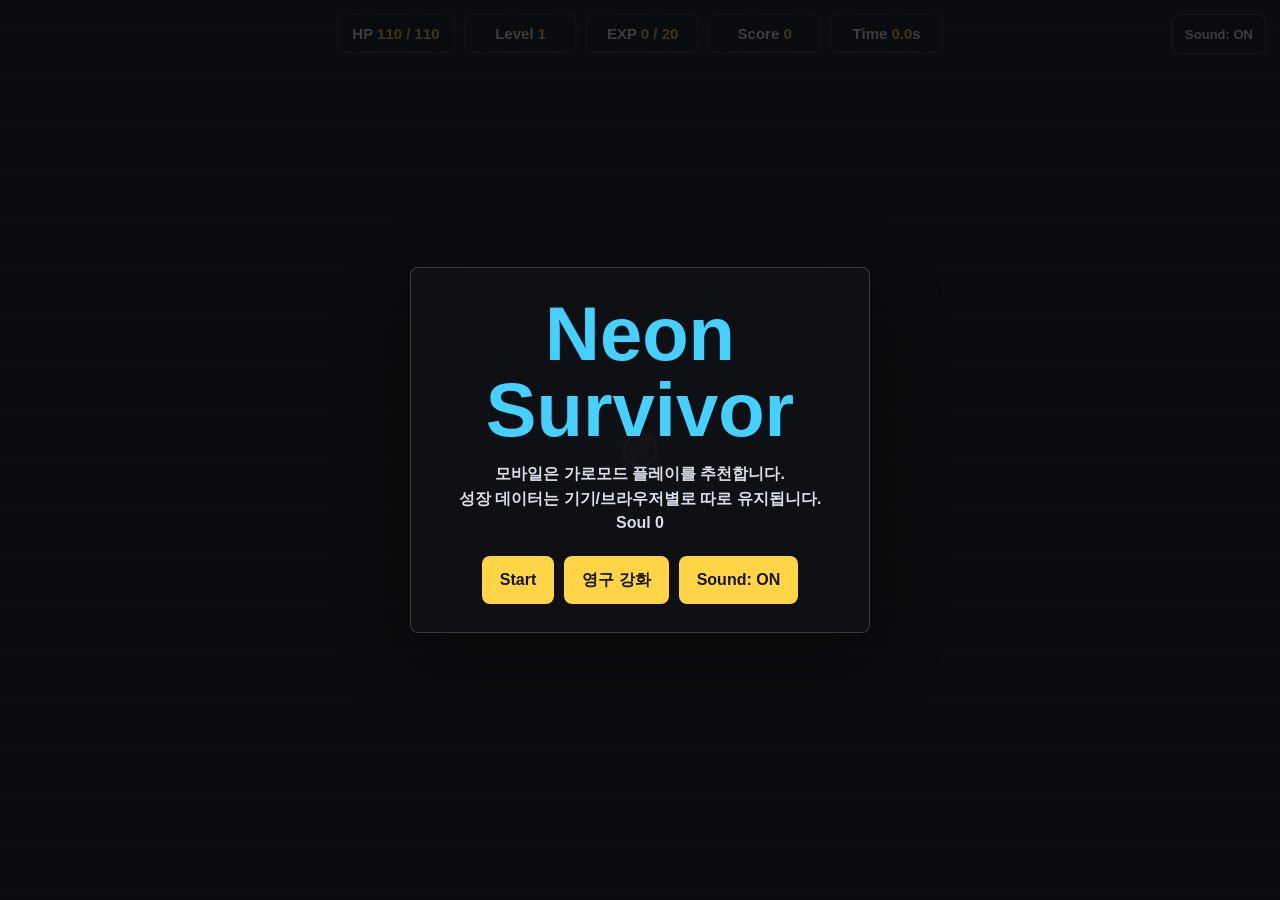
==== index.html @ 4a804ea2 "Initial commit" ====
<!doctype html>
<html lang="ko">
  <head>
    <meta charset="UTF-8" />
    <meta name="viewport" content="width=device-width, initial-scale=1.0" />
    <title>Neon Survivor Prototype</title>
    <link rel="stylesheet" href="style.css" />
  </head>
  <body>
    <main class="game-shell">
      <canvas id="gameCanvas" aria-label="2D survival game screen"></canvas>
      <p class="mobile-orientation-hint">모바일은 가로모드 플레이를 추천합니다.</p>

      <button id="soundHudButton" class="sound-button sound-hud" type="button">Sound: ON</button>

      <section id="startScreen" class="start-screen" aria-live="polite">
        <div class="start-panel">
          <h1>Neon Survivor</h1>
          <p>모바일은 가로모드 플레이를 추천합니다.</p>
          <p class="save-note">성장 데이터는 기기/브라우저별로 따로 유지됩니다.</p>
          <p class="soul-summary">Soul <span id="startSoulValue">0</span></p>
          <div class="start-actions">
            <button id="startButton" type="button">Start</button>
            <button id="openPermanentButton" type="button">영구 강화</button>
            <button id="soundStartButton" class="sound-button" type="button">Sound: ON</button>
          </div>
        </div>
      </section>

      <section class="hud" aria-label="game status">
        <div class="hud-item">HP <span id="hpValue">100</span></div>
        <div class="hud-item">Level <span id="levelValue">1</span></div>
        <div class="hud-item">EXP <span id="expValue">0 / 20</span></div>
        <div class="hud-item">Score <span id="scoreValue">0</span></div>
        <div class="hud-item">Time <span id="timeValue">0.0</span>s</div>
      </section>

      <section id="levelUpScreen" class="upgrade-screen hidden" aria-live="polite">
        <h1>증강 선택!</h1>
        <p>새로운 힘을 고르세요</p>
        <div id="upgradeChoices" class="upgrade-choices"></div>
        <button id="rerollButton" class="reroll-button hidden" type="button">재선택</button>
      </section>

      <section id="gameOverScreen" class="game-over hidden" aria-live="polite">
        <div class="result-panel">
          <h1>생존 결과</h1>
          <div id="resultStats" class="result-stats"></div>
          <div class="result-actions">
            <button id="restartButton" type="button">다시 시작</button>
            <button id="openPermanentGameOverButton" type="button">영구 강화</button>
            <button id="mainMenuButton" type="button">메인 화면</button>
          </div>
        </div>
      </section>

      <section id="permanentUpgradeScreen" class="permanent-screen hidden" aria-live="polite">
        <div class="permanent-panel">
          <div class="permanent-header">
            <div>
              <h1>영구 강화</h1>
              <p>보유 Soul <span id="permanentSoulValue">0</span></p>
              <p class="save-note">저장 데이터는 현재 브라우저에 저장됩니다.</p>
            </div>
            <button id="closePermanentButton" class="plain-button" type="button">닫기</button>
          </div>
          <p id="permanentMessage" class="permanent-message" aria-live="polite"></p>
          <div id="permanentUpgradeList" class="permanent-upgrade-list"></div>
          <div class="permanent-actions">
            <button id="newRunPermanentButton" type="button">새 게임 시작</button>
            <button id="resetSaveButton" class="danger-button" type="button">저장 초기화</button>
          </div>
        </div>
      </section>

      <div id="joystick" class="joystick" aria-label="mobile movement joystick">
        <div id="joystickKnob" class="joystick-knob"></div>
      </div>
    </main>

    <script src="game.js"></script>
  </body>
</html>
---- style.css ----
* {
  box-sizing: border-box;
}

html,
body {
  width: 100%;
  height: 100%;
  overscroll-behavior: none;
  touch-action: none;
}

body {
  margin: 0;
  overflow: hidden;
  background: #111216;
  color: #f6f2e8;
  font-family:
    "Segoe UI",
    Arial,
    sans-serif;
}

.game-shell {
  position: relative;
  width: 100vw;
  height: 100vh;
  background: #18191f;
}

#gameCanvas {
  display: block;
  width: 100%;
  height: 100%;
  background: #17181d;
  touch-action: none;
}

.mobile-orientation-hint {
  position: absolute;
  right: 18px;
  bottom: 18px;
  z-index: 12;
  display: none;
  max-width: min(340px, calc(100vw - 36px));
  margin: 0;
  padding: 9px 12px;
  border: 1px solid rgba(246, 242, 232, 0.18);
  border-radius: 8px;
  background: rgba(17, 18, 22, 0.56);
  color: rgba(246, 242, 232, 0.86);
  font-size: 13px;
  font-weight: 700;
  text-align: center;
  pointer-events: none;
}

.hud {
  position: absolute;
  top: 14px;
  left: 50%;
  z-index: 20;
  display: flex;
  flex-wrap: wrap;
  gap: 10px;
  align-items: center;
  justify-content: center;
  transform: translateX(-50%);
  user-select: none;
}

.hud-item {
  min-width: 112px;
  padding: 10px 14px;
  border: 1px solid rgba(246, 242, 232, 0.18);
  border-radius: 8px;
  background: rgba(17, 18, 22, 0.72);
  box-shadow: 0 8px 24px rgba(0, 0, 0, 0.18);
  color: #f6f2e8;
  font-size: 15px;
  font-weight: 700;
  text-align: center;
}

.hud-item span {
  color: #ffd447;
}

.upgrade-screen,
.start-screen,
.game-over {
  position: absolute;
  inset: 0;
  z-index: 30;
  padding: 24px;
  background: rgba(8, 9, 12, 0.78);
  color: #f6f2e8;
  text-align: center;
}

.start-screen {
  display: grid;
  place-content: center;
  justify-items: center;
}

.upgrade-screen {
  display: flex;
  flex-direction: column;
  align-items: center;
  justify-content: flex-start;
  padding-top: clamp(48px, 9vh, 88px);
  background: rgba(8, 9, 12, 0.66);
}

.upgrade-screen::before {
  content: "";
  position: absolute;
  inset: 0;
  z-index: 0;
  pointer-events: none;
  opacity: 0;
  background: radial-gradient(circle at 50% 28%, rgba(255, 212, 71, 0.22), transparent 48%);
}

.upgrade-screen.has-legendary::before {
  animation: legendaryFlash 320ms ease-out;
}

.upgrade-screen > * {
  position: relative;
  z-index: 1;
}

.game-over {
  display: grid;
  place-content: center;
  justify-items: center;
}

.permanent-screen {
  position: absolute;
  inset: 0;
  z-index: 42;
  display: grid;
  place-content: center;
  padding: 22px;
  background: rgba(8, 9, 12, 0.82);
  color: #f6f2e8;
}

.start-panel {
  width: min(460px, calc(100vw - 32px));
  padding: 28px;
  border: 1px solid rgba(246, 242, 232, 0.18);
  border-radius: 8px;
  background: rgba(17, 18, 22, 0.88);
  box-shadow: 0 24px 70px rgba(0, 0, 0, 0.42);
}

.result-panel {
  width: min(440px, calc(100vw - 32px));
  padding: 28px;
  border: 1px solid rgba(246, 242, 232, 0.18);
  border-radius: 8px;
  background: rgba(17, 18, 22, 0.88);
  box-shadow: 0 24px 70px rgba(0, 0, 0, 0.42);
}

.permanent-panel {
  width: min(980px, calc(100vw - 28px));
  max-height: min(760px, calc(100vh - 34px));
  overflow-y: auto;
  padding: 24px;
  border: 1px solid rgba(246, 242, 232, 0.18);
  border-radius: 8px;
  background: rgba(17, 18, 22, 0.94);
  box-shadow: 0 28px 86px rgba(0, 0, 0, 0.5);
}

.permanent-header {
  display: flex;
  justify-content: space-between;
  gap: 18px;
  align-items: flex-start;
  margin-bottom: 16px;
}

.permanent-header h1 {
  margin: 0 0 8px;
  color: #ffd447;
  font-size: clamp(32px, 6vw, 54px);
}

.permanent-header p,
.soul-summary,
.save-note {
  margin: 4px 0;
}

.soul-summary {
  color: #ffd447;
  font-size: 18px;
  font-weight: 900;
}

.save-note {
  color: #aeb7c5;
  font-size: 12px;
  font-weight: 700;
}

.upgrade-screen h1,
.start-screen h1,
.game-over h1 {
  margin: 0 0 16px;
  font-size: clamp(40px, 7vw, 76px);
  line-height: 1;
}

.start-screen h1 {
  color: #45d0ff;
}

.upgrade-screen h1 {
  color: #45d0ff;
  font-size: clamp(46px, 8vw, 92px);
  text-shadow: 0 0 28px rgba(69, 208, 255, 0.35);
}

.upgrade-screen:not(.hidden) h1 {
  animation: augmentTitlePop 420ms ease-out;
}

.game-over h1 {
  color: #ff5d73;
}

.result-panel h1 {
  margin-bottom: 22px;
  color: #ffd447;
  font-size: clamp(34px, 7vw, 58px);
}

.result-stats {
  display: grid;
  gap: 8px;
  width: 100%;
  margin-top: 8px;
  text-align: left;
}

.result-row {
  display: flex;
  justify-content: space-between;
  gap: 18px;
  padding: 8px 0;
  border-bottom: 1px solid rgba(246, 242, 232, 0.1);
  font-size: 16px;
  font-weight: 700;
}

.result-row span:last-child {
  color: #ffd447;
  text-align: right;
}

.result-actions,
.permanent-actions {
  display: flex;
  flex-wrap: wrap;
  justify-content: center;
  gap: 10px;
  margin-top: 22px;
}

.permanent-message {
  min-height: 22px;
  margin: 8px 0 14px;
  color: #64f7b4;
  font-weight: 900;
  text-align: center;
}

.permanent-upgrade-list {
  display: grid;
  grid-template-columns: repeat(2, minmax(260px, 1fr));
  gap: 12px;
}

.permanent-card {
  display: grid;
  gap: 9px;
  padding: 16px;
  border: 1px solid rgba(246, 242, 232, 0.14);
  border-radius: 8px;
  background: rgba(25, 30, 38, 0.94);
  text-align: left;
}

.permanent-card-main,
.permanent-card-footer {
  display: flex;
  justify-content: space-between;
  gap: 12px;
  align-items: center;
}

.permanent-card strong {
  color: #ffffff;
  font-size: 19px;
}

.permanent-card p {
  margin: 0;
  color: #d8dde6;
  font-size: 14px;
  line-height: 1.45;
}

.permanent-card-main span,
.permanent-card-footer span {
  color: #ffd447;
  font-weight: 900;
  white-space: nowrap;
}

.permanent-card button,
.permanent-actions button,
.plain-button {
  min-height: 44px;
  padding: 10px 16px;
  border: 0;
  border-radius: 8px;
  background: #ffd447;
  color: #151515;
  cursor: pointer;
  font: inherit;
  font-weight: 900;
}

.permanent-card button:disabled {
  cursor: not-allowed;
  background: rgba(246, 242, 232, 0.14);
  color: rgba(246, 242, 232, 0.45);
}

.plain-button {
  border: 1px solid rgba(246, 242, 232, 0.24);
  background: rgba(246, 242, 232, 0.08);
  color: #f6f2e8;
}

.danger-button {
  border: 1px solid rgba(255, 107, 129, 0.38);
  background: rgba(255, 107, 129, 0.14);
  color: #ffb3bf;
  font-size: 13px;
}

.joystick {
  position: absolute;
  right: max(18px, env(safe-area-inset-right));
  bottom: max(18px, env(safe-area-inset-bottom));
  z-index: 18;
  display: none;
  width: 132px;
  height: 132px;
  border: 2px solid rgba(246, 242, 232, 0.22);
  border-radius: 50%;
  background: rgba(246, 242, 232, 0.12);
  box-shadow: 0 14px 36px rgba(0, 0, 0, 0.22);
  touch-action: none;
  user-select: none;
}

.joystick-knob {
  position: absolute;
  left: 50%;
  top: 50%;
  width: 58px;
  height: 58px;
  border: 2px solid rgba(255, 255, 255, 0.36);
  border-radius: 50%;
  background: rgba(69, 208, 255, 0.55);
  transform: translate(-50%, -50%);
  pointer-events: none;
}

.game-shell.ui-blocking .joystick {
  display: none;
}

.upgrade-screen p,
.start-screen p,
.game-over p {
  margin: 4px 0;
  font-size: 22px;
  font-weight: 700;
}

.start-screen p {
  color: #d8dde6;
  font-size: 16px;
}

.start-actions {
  display: flex;
  gap: 10px;
  justify-content: center;
  margin-top: 24px;
}

.start-actions button,
.sound-button {
  min-height: 48px;
  padding: 12px 18px;
  border: 0;
  border-radius: 8px;
  background: #ffd447;
  color: #151515;
  cursor: pointer;
  font: inherit;
  font-weight: 900;
}

.sound-button {
  border: 1px solid rgba(246, 242, 232, 0.24);
  background: rgba(17, 18, 22, 0.78);
  color: #f6f2e8;
}

.sound-hud {
  position: absolute;
  right: 14px;
  top: 14px;
  z-index: 21;
  min-height: 40px;
  padding: 8px 12px;
  font-size: 13px;
}

.sound-button:hover {
  border-color: #ffd447;
  color: #ffd447;
}

.upgrade-choices {
  display: grid;
  grid-template-columns: repeat(3, minmax(190px, 260px));
  gap: 16px;
  width: min(900px, calc(100vw - 40px));
  margin-top: clamp(28px, 7vh, 76px);
}

.augment-card {
  --rarity-color: #9ca3af;
  --rarity-bg: rgba(156, 163, 175, 0.16);
  --rarity-glow: rgba(156, 163, 175, 0.2);
  min-height: 244px;
  padding: 18px;
  border: 2px solid var(--rarity-color);
  border-radius: 8px;
  background:
    linear-gradient(180deg, var(--rarity-bg), rgba(25, 30, 38, 0.94)),
    #1b1f28;
  box-shadow: 0 18px 48px rgba(0, 0, 0, 0.32), 0 0 28px var(--rarity-glow);
  color: #f6f2e8;
  cursor: pointer;
  font: inherit;
  opacity: 0;
  text-align: left;
  transform: translateY(18px) scale(0.9);
  transform-origin: center;
  transition:
    transform 140ms ease,
    opacity 140ms ease,
    filter 140ms ease,
    border-color 140ms ease,
    box-shadow 140ms ease;
  animation: augmentCardIn 340ms cubic-bezier(0.2, 0.85, 0.28, 1.08) forwards;
  will-change: transform, opacity;
}

.augment-card:hover {
  transform: translateY(-5px) scale(1.03);
  box-shadow: 0 22px 54px rgba(0, 0, 0, 0.42), 0 0 34px var(--rarity-glow);
}

.augment-card:active {
  transform: scale(0.98);
}

.augment-card.is-selected {
  animation: none;
  opacity: 1;
  transform: scale(1.08);
  filter: brightness(1.22);
  pointer-events: none;
  box-shadow: 0 28px 72px rgba(0, 0, 0, 0.48), 0 0 46px var(--rarity-color);
}

.augment-card.is-dimmed {
  animation: none;
  opacity: 0.35;
  transform: scale(0.96);
  filter: grayscale(0.35);
  pointer-events: none;
}

.augment-card:focus-visible,
.reroll-button:focus-visible {
  outline: 3px solid #ffd447;
  outline-offset: 4px;
}

.augment-card.rarity-common {
  --rarity-color: #9ca3af;
  --rarity-bg: rgba(156, 163, 175, 0.18);
  --rarity-glow: rgba(156, 163, 175, 0.2);
}

.augment-card.rarity-rare {
  --rarity-color: #45a3ff;
  --rarity-bg: rgba(69, 163, 255, 0.22);
  --rarity-glow: rgba(69, 163, 255, 0.28);
}

.augment-card.rarity-epic {
  --rarity-color: #b46cff;
  --rarity-bg: rgba(180, 108, 255, 0.24);
  --rarity-glow: rgba(180, 108, 255, 0.32);
}

.augment-card.rarity-legendary {
  --rarity-color: #ffd447;
  --rarity-bg: rgba(255, 212, 71, 0.24);
  --rarity-glow: rgba(255, 212, 71, 0.42);
  animation-name: augmentLegendaryCardIn;
}

.augment-rarity {
  display: inline-flex;
  margin-bottom: 14px;
  padding: 4px 9px;
  border: 1px solid var(--rarity-color);
  border-radius: 999px;
  color: var(--rarity-color);
  font-size: 13px;
  font-weight: 900;
}

.augment-meta {
  display: flex;
  flex-wrap: wrap;
  gap: 8px;
  align-items: center;
  margin-bottom: 14px;
}

.augment-meta .augment-rarity {
  margin-bottom: 0;
}

.augment-type {
  display: inline-flex;
  padding: 4px 9px;
  border: 1px solid rgba(246, 242, 232, 0.24);
  border-radius: 999px;
  color: #f6f2e8;
  font-size: 13px;
  font-weight: 900;
}

.augment-card strong {
  display: block;
  margin-bottom: 12px;
  color: #ffffff;
  font-size: 23px;
  line-height: 1.2;
}

.augment-description,
.augment-effect {
  display: block;
  color: #d8dde6;
  font-size: 14px;
  line-height: 1.45;
}

.augment-effect {
  margin-top: 16px;
  padding-top: 14px;
  border-top: 1px solid rgba(246, 242, 232, 0.12);
  color: #f6f2e8;
  font-weight: 800;
}

.reroll-button {
  margin-top: 20px;
  padding: 10px 18px;
  border: 1px solid rgba(246, 242, 232, 0.28);
  border-radius: 8px;
  background: rgba(17, 18, 22, 0.82);
  color: #f6f2e8;
  cursor: pointer;
  font: inherit;
  font-weight: 800;
}

.reroll-button:hover {
  border-color: #ffd447;
  color: #ffd447;
}

.game-over button {
  margin-top: 24px;
  padding: 12px 22px;
  border: 0;
  border-radius: 8px;
  background: #ffd447;
  color: #151515;
  cursor: pointer;
  font: inherit;
  font-weight: 800;
}

.game-over button:hover {
  background: #ffe27a;
}

.game-over button:focus-visible {
  outline: 3px solid #45d0ff;
  outline-offset: 4px;
}

@keyframes augmentTitlePop {
  0% {
    opacity: 0;
    transform: scale(0.82);
  }

  62% {
    opacity: 1;
    transform: scale(1.08);
  }

  100% {
    opacity: 1;
    transform: scale(1);
  }
}

@keyframes augmentCardIn {
  0% {
    opacity: 0;
    transform: translateY(20px) scale(0.9);
  }

  100% {
    opacity: 1;
    transform: translateY(0) scale(1);
  }
}

@keyframes augmentLegendaryCardIn {
  0% {
    opacity: 0;
    transform: translateY(22px) scale(0.85);
  }

  68% {
    opacity: 1;
    transform: translateY(-2px) scale(1.05);
  }

  100% {
    opacity: 1;
    transform: translateY(0) scale(1);
  }
}

@keyframes legendaryFlash {
  0% {
    opacity: 0;
  }

  35% {
    opacity: 1;
  }

  100% {
    opacity: 0;
  }
}

.hidden {
  display: none;
}

@media (max-width: 560px) {
  .hud {
    top: 8px;
    width: calc(100% - 16px);
    gap: 6px;
  }

  .hud-item {
    min-width: 0;
    flex: 1;
    padding: 8px 6px;
    font-size: 13px;
  }

  .upgrade-choices {
    grid-template-columns: 1fr;
    width: min(340px, calc(100vw - 32px));
    margin-top: 20px;
  }

  .augment-card {
    min-height: 184px;
  }

  .game-over {
    padding: 16px;
  }

  .start-actions {
    flex-direction: column;
  }

  .start-actions button,
  .sound-button {
    width: 100%;
  }

  .result-panel {
    padding: 20px;
  }

  .permanent-panel {
    padding: 18px;
  }

  .permanent-header {
    flex-direction: column;
    align-items: stretch;
  }

  .permanent-upgrade-list {
    grid-template-columns: 1fr;
  }

  .permanent-card-main,
  .permanent-card-footer {
    align-items: flex-start;
    flex-direction: column;
  }

  .result-row {
    font-size: 14px;
  }

  .game-over button,
  .permanent-card button,
  .permanent-actions button,
  .plain-button,
  .reroll-button {
    min-height: 48px;
  }

  .sound-hud {
    right: 8px;
    top: auto;
    bottom: max(162px, calc(env(safe-area-inset-bottom) + 162px));
    width: auto;
  }
}

@media (hover: none), (pointer: coarse) {
  .joystick {
    display: block;
  }

  .mobile-orientation-hint {
    display: block;
    right: 18px;
    bottom: max(162px, calc(env(safe-area-inset-bottom) + 162px));
  }

  .hud {
    max-width: calc(100vw - 16px);
  }

  .upgrade-screen {
    overflow-y: auto;
    padding-bottom: 28px;
  }

  .upgrade-choices {
    grid-template-columns: 1fr;
    width: min(380px, calc(100vw - 28px));
    margin-top: 18px;
  }

  .augment-card {
    min-height: 178px;
    padding: 18px;
  }
}
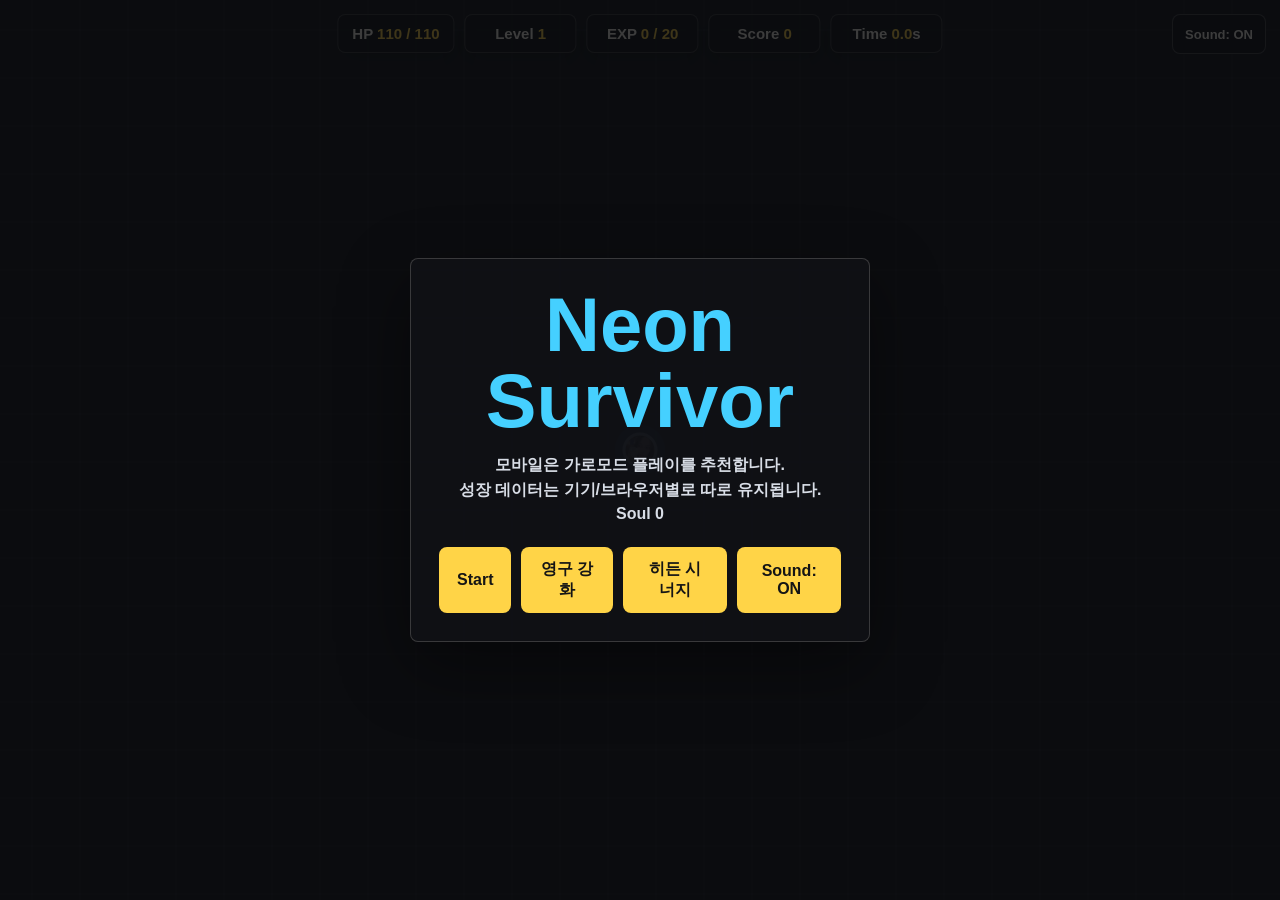
==== commit 97569418: "patch_시너지" ====
--- a/index.html
+++ b/index.html
@@ -22,6 +22,7 @@
           <div class="start-actions">
             <button id="startButton" type="button">Start</button>
             <button id="openPermanentButton" type="button">영구 강화</button>
+            <button id="openSynergyCollectionButton" type="button">히든 시너지</button>
             <button id="soundStartButton" class="sound-button" type="button">Sound: ON</button>
           </div>
         </div>
@@ -54,6 +55,29 @@
         </div>
       </section>
 
+      <section id="synergyPopupScreen" class="synergy-popup hidden" aria-live="polite">
+        <div class="synergy-popup-panel">
+          <p class="synergy-popup-kicker">히든 시너지 발견!</p>
+          <h1 id="synergyPopupName">시너지 이름</h1>
+          <p><strong>조건:</strong> <span id="synergyPopupCondition">조건</span></p>
+          <p><strong>효과:</strong> <span id="synergyPopupDescription">효과</span></p>
+          <button id="closeSynergyPopupButton" type="button">확인</button>
+        </div>
+      </section>
+
+      <section id="synergyCollectionScreen" class="synergy-collection hidden" aria-live="polite">
+        <div class="synergy-collection-panel">
+          <div class="synergy-collection-header">
+            <div>
+              <h1>히든 시너지</h1>
+              <p class="save-note">해금 정보는 현재 브라우저에 저장됩니다.</p>
+            </div>
+            <button id="closeSynergyCollectionButton" class="plain-button" type="button">닫기</button>
+          </div>
+          <div id="synergyCollectionList" class="synergy-collection-list"></div>
+        </div>
+      </section>
+
       <section id="permanentUpgradeScreen" class="permanent-screen hidden" aria-live="polite">
         <div class="permanent-panel">
           <div class="permanent-header">
--- a/style.css
+++ b/style.css
@@ -149,6 +149,22 @@
   color: #f6f2e8;
 }
 
+.synergy-popup,
+.synergy-collection {
+  position: absolute;
+  inset: 0;
+  z-index: 44;
+  display: grid;
+  place-content: center;
+  padding: 22px;
+  background: rgba(8, 9, 12, 0.84);
+  color: #f6f2e8;
+}
+
+.synergy-popup {
+  z-index: 48;
+}
+
 .start-panel {
   width: min(460px, calc(100vw - 32px));
   padding: 28px;
@@ -176,6 +192,126 @@
   border-radius: 8px;
   background: rgba(17, 18, 22, 0.94);
   box-shadow: 0 28px 86px rgba(0, 0, 0, 0.5);
+}
+
+.synergy-popup-panel,
+.synergy-collection-panel {
+  border: 1px solid rgba(255, 212, 71, 0.28);
+  border-radius: 8px;
+  background: rgba(17, 18, 22, 0.95);
+  box-shadow: 0 28px 86px rgba(0, 0, 0, 0.54), 0 0 36px rgba(255, 212, 71, 0.12);
+}
+
+.synergy-popup-panel {
+  width: min(480px, calc(100vw - 32px));
+  padding: 28px;
+  text-align: center;
+  animation: synergyPopupIn 260ms cubic-bezier(0.18, 0.88, 0.3, 1.18);
+}
+
+.synergy-popup-kicker {
+  margin: 0 0 10px;
+  color: #ffd447;
+  font-size: 18px;
+  font-weight: 900;
+}
+
+.synergy-popup-panel h1 {
+  margin: 0 0 18px;
+  color: #ffffff;
+  font-size: clamp(32px, 7vw, 54px);
+}
+
+.synergy-popup-panel p {
+  margin: 10px 0;
+  color: #d8dde6;
+  font-size: 16px;
+  font-weight: 700;
+  line-height: 1.5;
+}
+
+.synergy-popup-panel strong {
+  color: #ffd447;
+}
+
+.synergy-popup-panel button {
+  min-height: 48px;
+  margin-top: 18px;
+  padding: 12px 24px;
+  border: 0;
+  border-radius: 8px;
+  background: #ffd447;
+  color: #151515;
+  cursor: pointer;
+  font: inherit;
+  font-weight: 900;
+}
+
+.synergy-collection-panel {
+  width: min(980px, calc(100vw - 28px));
+  max-height: min(760px, calc(100vh - 34px));
+  overflow-y: auto;
+  padding: 24px;
+}
+
+.synergy-collection-header {
+  display: flex;
+  gap: 18px;
+  align-items: flex-start;
+  justify-content: space-between;
+  margin-bottom: 16px;
+}
+
+.synergy-collection-header h1 {
+  margin: 0 0 6px;
+  color: #ffd447;
+  font-size: clamp(32px, 6vw, 54px);
+}
+
+.synergy-collection-list {
+  display: grid;
+  grid-template-columns: repeat(4, minmax(180px, 1fr));
+  gap: 12px;
+}
+
+.synergy-card {
+  min-height: 150px;
+  padding: 15px;
+  border: 1px solid rgba(246, 242, 232, 0.14);
+  border-radius: 8px;
+  background: rgba(25, 30, 38, 0.94);
+  text-align: left;
+}
+
+.synergy-card strong {
+  display: block;
+  margin-bottom: 10px;
+  color: #ffffff;
+  font-size: 18px;
+}
+
+.synergy-card p {
+  margin: 7px 0 0;
+  color: #d8dde6;
+  font-size: 13px;
+  font-weight: 700;
+  line-height: 1.45;
+}
+
+.synergy-card.is-unlocked {
+  border-color: rgba(255, 212, 71, 0.42);
+  box-shadow: 0 0 24px rgba(255, 212, 71, 0.12);
+}
+
+.synergy-card.is-locked,
+.synergy-card.is-coming-soon {
+  border-color: rgba(156, 163, 175, 0.18);
+  background: rgba(20, 23, 30, 0.86);
+}
+
+.synergy-card.is-locked strong,
+.synergy-card.is-coming-soon strong {
+  color: #9ca3af;
 }
 
 .permanent-header {
@@ -694,6 +830,23 @@
   }
 }
 
+@keyframes synergyPopupIn {
+  0% {
+    opacity: 0;
+    transform: scale(0.86);
+  }
+
+  70% {
+    opacity: 1;
+    transform: scale(1.04);
+  }
+
+  100% {
+    opacity: 1;
+    transform: scale(1);
+  }
+}
+
 .hidden {
   display: none;
 }
@@ -741,6 +894,25 @@
 
   .permanent-panel {
     padding: 18px;
+  }
+
+  .synergy-popup-panel,
+  .synergy-collection-panel {
+    padding: 18px;
+  }
+
+  .synergy-collection-header {
+    flex-direction: column;
+    align-items: stretch;
+  }
+
+  .synergy-collection-list {
+    grid-template-columns: 1fr;
+  }
+
+  .synergy-popup-panel button,
+  .synergy-collection-header button {
+    min-height: 48px;
   }
 
   .permanent-header {
@@ -809,3 +981,71 @@
     padding: 18px;
   }
 }
+
+@media (max-width: 768px), (hover: none), (pointer: coarse) {
+  .upgrade-screen {
+    padding-top: clamp(28px, 5vh, 44px);
+  }
+
+  .upgrade-screen h1 {
+    margin-bottom: 8px;
+    font-size: clamp(30px, 8vw, 48px);
+  }
+
+  .upgrade-screen p {
+    font-size: 15px;
+  }
+
+  .upgrade-choices {
+    grid-template-columns: 1fr;
+    gap: 10px;
+    width: min(330px, calc(100vw - 24px));
+    margin-top: 12px;
+  }
+
+  .augment-card {
+    min-height: 136px;
+    padding: 12px;
+    font-size: 13px;
+  }
+
+  .augment-meta {
+    gap: 6px;
+    margin-bottom: 8px;
+  }
+
+  .augment-rarity,
+  .augment-type {
+    padding: 3px 7px;
+    font-size: 11px;
+  }
+
+  .augment-card strong {
+    margin-bottom: 8px;
+    font-size: 17px;
+  }
+
+  .augment-description,
+  .augment-effect {
+    font-size: 12px;
+    line-height: 1.35;
+  }
+
+  .augment-effect {
+    margin-top: 10px;
+    padding-top: 9px;
+  }
+
+  .synergy-card {
+    min-height: 128px;
+    padding: 13px;
+  }
+
+  .synergy-card strong {
+    font-size: 17px;
+  }
+
+  .synergy-card p {
+    font-size: 12px;
+  }
+}
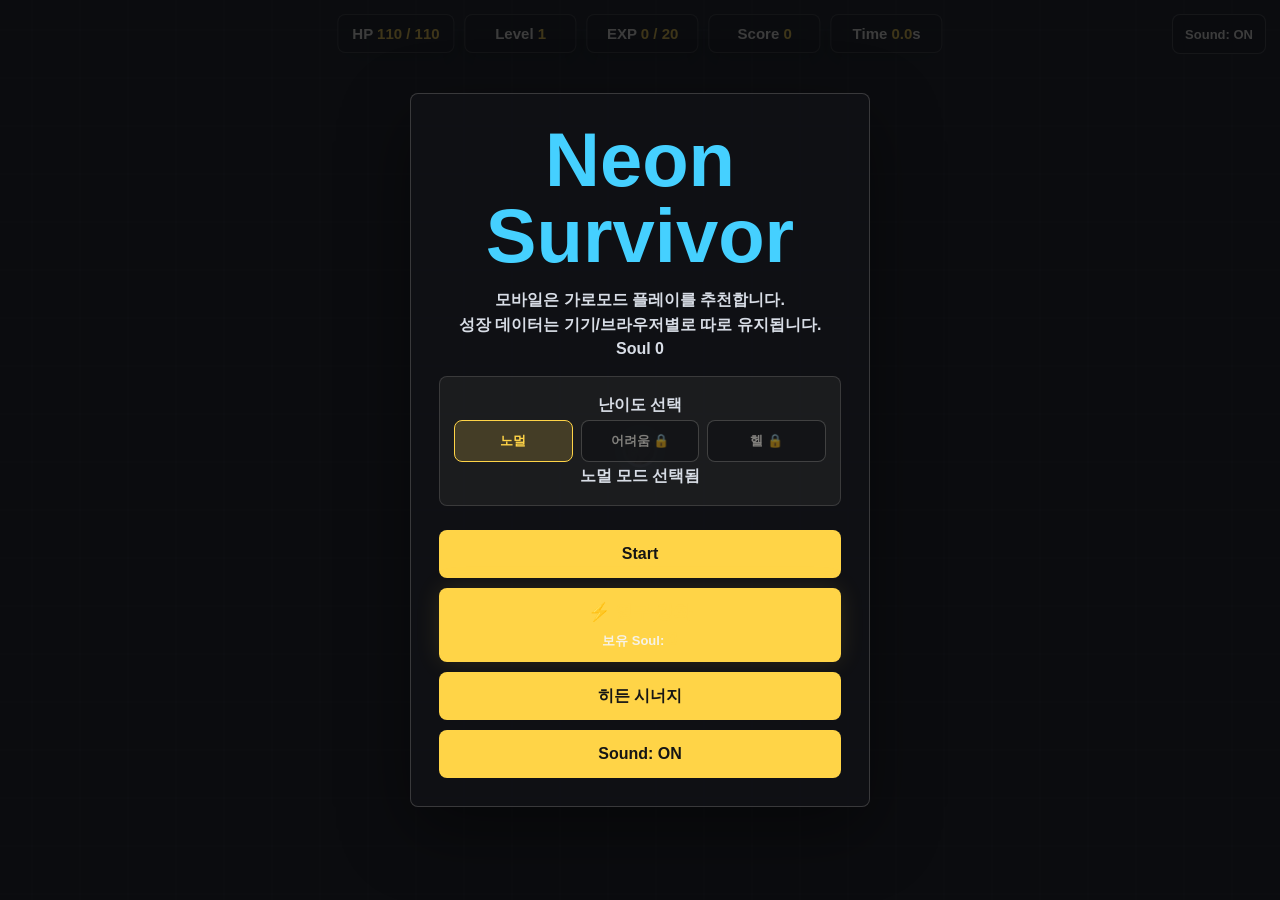
==== commit 0f7b106e: "일시정지 추가" ====
--- a/index.html
+++ b/index.html
@@ -12,6 +12,7 @@
       <p class="mobile-orientation-hint">모바일은 가로모드 플레이를 추천합니다.</p>
 
       <button id="soundHudButton" class="sound-button sound-hud" type="button">Sound: ON</button>
+      <button id="pauseButton" class="pause-button hidden" type="button" aria-label="일시정지">⏸</button>
 
       <section id="startScreen" class="start-screen" aria-live="polite">
         <div class="start-panel">
@@ -19,9 +20,22 @@
           <p>모바일은 가로모드 플레이를 추천합니다.</p>
           <p class="save-note">성장 데이터는 기기/브라우저별로 따로 유지됩니다.</p>
           <p class="soul-summary">Soul <span id="startSoulValue">0</span></p>
+          <div class="difficulty-select" aria-label="난이도 선택">
+            <p class="difficulty-title">난이도 선택</p>
+            <div class="difficulty-options">
+              <button id="difficultyNormalButton" type="button">노멀</button>
+              <button id="difficultyHardButton" type="button">어려움 🔒</button>
+              <button id="difficultyHellButton" type="button">헬 🔒</button>
+            </div>
+            <p id="difficultyMessage" class="difficulty-message">노멀 모드 선택됨</p>
+          </div>
           <div class="start-actions">
             <button id="startButton" type="button">Start</button>
-            <button id="openPermanentButton" type="button">영구 강화</button>
+            <button id="openPermanentButton" class="permanent-cta" type="button">
+              <span>⚡ 영구 강화</span>
+              <small>보유 Soul: <span id="startSoulCtaValue">0</span></small>
+              <em id="startPermanentBadge" class="hidden">강화 가능!</em>
+            </button>
             <button id="openSynergyCollectionButton" type="button">히든 시너지</button>
             <button id="soundStartButton" class="sound-button" type="button">Sound: ON</button>
           </div>
@@ -43,14 +57,62 @@
         <button id="rerollButton" class="reroll-button hidden" type="button">재선택</button>
       </section>
 
+      <section id="pauseScreen" class="pause-screen hidden" aria-live="polite">
+        <div class="pause-panel">
+          <h1>일시정지</h1>
+          <p>게임이 멈춰 있습니다.</p>
+          <div class="pause-actions">
+            <button id="resumeButton" type="button">계속하기</button>
+            <button id="pausePermanentButton" type="button">영구 강화 보기</button>
+            <button id="pauseSynergyButton" type="button">히든 시너지</button>
+            <button id="pauseSoundButton" type="button">Sound: ON</button>
+            <button id="pauseMainMenuButton" class="plain-button" type="button">메인 메뉴</button>
+          </div>
+          <p class="save-note">영구 강화 구매는 게임오버 후 또는 메인 메뉴에서 사용할 수 있습니다.</p>
+        </div>
+      </section>
+
+      <section id="clearScreen" class="game-clear hidden" aria-live="polite">
+        <div class="result-panel clear-panel">
+          <h1 id="clearTitle">CLEAR!</h1>
+          <p id="clearMessage" class="clear-message">클리어!</p>
+          <div id="clearStats" class="result-stats"></div>
+          <div id="hellClearCodeBox" class="hell-code-box hidden">
+            <p>스타벅스 아메리카노 기프티콘 이벤트 참여 가능</p>
+            <p>아래 인증 코드와 클리어 화면을 캡처해서 제출해주세요.</p>
+            <strong id="hellClearCodeValue">HELL-CODE</strong>
+            <button id="copyClearCodeButton" type="button">인증 코드 복사</button>
+            <p id="copyClearCodeMessage" class="save-note"></p>
+          </div>
+          <div class="result-actions">
+            <button id="clearRestartButton" type="button">다시 시작</button>
+            <button id="clearPermanentButton" type="button">영구 강화</button>
+            <button id="clearSynergyButton" type="button">히든 시너지</button>
+            <button id="clearMainMenuButton" type="button">메인 화면</button>
+          </div>
+        </div>
+      </section>
+
       <section id="gameOverScreen" class="game-over hidden" aria-live="polite">
         <div class="result-panel">
           <h1>생존 결과</h1>
           <div id="resultStats" class="result-stats"></div>
           <div class="result-actions">
             <button id="restartButton" type="button">다시 시작</button>
-            <button id="openPermanentGameOverButton" type="button">영구 강화</button>
+            <button id="openPermanentGameOverButton" class="permanent-gameover-button" type="button">⚡ 영구 강화하기</button>
             <button id="mainMenuButton" type="button">메인 화면</button>
+          </div>
+        </div>
+      </section>
+
+      <section id="permanentGuideScreen" class="guide-screen hidden" aria-live="polite">
+        <div class="guide-panel">
+          <h1>Soul을 획득했습니다!</h1>
+          <p>Soul은 영구 강화에서 사용할 수 있습니다.</p>
+          <p>강화하면 다음 판에서 더 강해집니다.</p>
+          <div class="guide-actions">
+            <button id="guidePermanentButton" type="button">영구 강화 보기</button>
+            <button id="guideLaterButton" class="plain-button" type="button">나중에</button>
           </div>
         </div>
       </section>
--- a/style.css
+++ b/style.css
@@ -88,7 +88,8 @@
 
 .upgrade-screen,
 .start-screen,
-.game-over {
+.game-over,
+.game-clear {
   position: absolute;
   inset: 0;
   z-index: 30;
@@ -132,7 +133,8 @@
   z-index: 1;
 }
 
-.game-over {
+.game-over,
+.game-clear {
   display: grid;
   place-content: center;
   justify-items: center;
@@ -150,7 +152,9 @@
 }
 
 .synergy-popup,
-.synergy-collection {
+.synergy-collection,
+.pause-screen,
+.guide-screen {
   position: absolute;
   inset: 0;
   z-index: 44;
@@ -165,6 +169,10 @@
   z-index: 48;
 }
 
+.guide-screen {
+  z-index: 49;
+}
+
 .start-panel {
   width: min(460px, calc(100vw - 32px));
   padding: 28px;
@@ -181,6 +189,113 @@
   border-radius: 8px;
   background: rgba(17, 18, 22, 0.88);
   box-shadow: 0 24px 70px rgba(0, 0, 0, 0.42);
+}
+
+.clear-panel {
+  width: min(560px, calc(100vw - 32px));
+}
+
+.difficulty-select {
+  width: 100%;
+  margin-top: 18px;
+  padding: 14px;
+  border: 1px solid rgba(246, 242, 232, 0.14);
+  border-radius: 8px;
+  background: rgba(246, 242, 232, 0.05);
+}
+
+.difficulty-title {
+  margin: 0 0 10px;
+  color: #ffd447;
+  font-size: 14px;
+  font-weight: 900;
+}
+
+.difficulty-options {
+  display: grid;
+  grid-template-columns: repeat(3, 1fr);
+  gap: 8px;
+}
+
+.difficulty-options button {
+  min-height: 42px;
+  padding: 8px 10px;
+  border: 1px solid rgba(246, 242, 232, 0.2);
+  border-radius: 8px;
+  background: rgba(17, 18, 22, 0.72);
+  color: #f6f2e8;
+  cursor: pointer;
+  font: inherit;
+  font-size: 13px;
+  font-weight: 900;
+}
+
+.difficulty-options button.is-selected {
+  border-color: #ffd447;
+  background: rgba(255, 212, 71, 0.18);
+  color: #ffd447;
+}
+
+.difficulty-options button.is-locked {
+  color: rgba(246, 242, 232, 0.48);
+}
+
+.difficulty-message,
+.clear-message {
+  margin: 10px 0 0;
+  color: #aeb7c5;
+  font-size: 13px;
+  font-weight: 800;
+}
+
+.clear-message {
+  margin: 0 0 14px;
+  color: #64f7b4;
+  font-size: 18px;
+}
+
+.hell-code-box {
+  display: grid;
+  gap: 8px;
+  margin-top: 16px;
+  padding: 14px;
+  border: 1px solid rgba(255, 93, 115, 0.36);
+  border-radius: 8px;
+  background: rgba(255, 93, 115, 0.08);
+  text-align: left;
+}
+
+.hell-code-box p {
+  margin: 0;
+  color: #f6f2e8;
+  font-size: 14px;
+  font-weight: 800;
+  line-height: 1.4;
+}
+
+.hell-code-box strong {
+  display: block;
+  padding: 10px;
+  border: 1px solid rgba(246, 242, 232, 0.18);
+  border-radius: 8px;
+  background: rgba(8, 9, 12, 0.42);
+  color: #ffd447;
+  font-size: clamp(14px, 4vw, 20px);
+  line-height: 1.35;
+  overflow-wrap: anywhere;
+  text-align: center;
+}
+
+.hell-code-box button {
+  min-height: 44px;
+  padding: 10px 14px;
+  border: 0;
+  border-radius: 8px;
+  background: #ffd447;
+  color: #151515;
+  cursor: pointer;
+  font: inherit;
+  font-weight: 900;
 }
 
 .permanent-panel {
@@ -195,11 +310,56 @@
 }
 
 .synergy-popup-panel,
-.synergy-collection-panel {
+.synergy-collection-panel,
+.pause-panel,
+.guide-panel {
   border: 1px solid rgba(255, 212, 71, 0.28);
   border-radius: 8px;
   background: rgba(17, 18, 22, 0.95);
   box-shadow: 0 28px 86px rgba(0, 0, 0, 0.54), 0 0 36px rgba(255, 212, 71, 0.12);
+}
+
+.pause-panel,
+.guide-panel {
+  width: min(430px, calc(100vw - 32px));
+  padding: 26px;
+  text-align: center;
+}
+
+.pause-panel h1,
+.guide-panel h1 {
+  margin: 0 0 12px;
+  color: #ffd447;
+  font-size: clamp(34px, 7vw, 58px);
+}
+
+.pause-panel p,
+.guide-panel p {
+  margin: 7px 0;
+  color: #d8dde6;
+  font-size: 15px;
+  font-weight: 800;
+  line-height: 1.45;
+}
+
+.pause-actions,
+.guide-actions {
+  display: grid;
+  gap: 10px;
+  margin-top: 18px;
+}
+
+.pause-actions button,
+.guide-actions button {
+  min-height: 48px;
+  padding: 12px 16px;
+  border: 0;
+  border-radius: 8px;
+  background: #ffd447;
+  color: #151515;
+  cursor: pointer;
+  font: inherit;
+  font-weight: 900;
 }
 
 .synergy-popup-panel {
@@ -348,7 +508,8 @@
 
 .upgrade-screen h1,
 .start-screen h1,
-.game-over h1 {
+.game-over h1,
+.game-clear h1 {
   margin: 0 0 16px;
   font-size: clamp(40px, 7vw, 76px);
   line-height: 1;
@@ -370,6 +531,10 @@
 
 .game-over h1 {
   color: #ff5d73;
+}
+
+.game-clear h1 {
+  color: #ffd447;
 }
 
 .result-panel h1 {
@@ -542,6 +707,7 @@
 
 .start-actions {
   display: flex;
+  flex-direction: column;
   gap: 10px;
   justify-content: center;
   margin-top: 24px;
@@ -558,6 +724,52 @@
   cursor: pointer;
   font: inherit;
   font-weight: 900;
+}
+
+.permanent-cta {
+  display: grid;
+  gap: 5px;
+  width: 100%;
+  min-height: 78px;
+  border: 1px solid rgba(255, 212, 71, 0.44);
+  background:
+    linear-gradient(180deg, rgba(255, 212, 71, 0.22), rgba(255, 212, 71, 0.08)),
+    rgba(17, 18, 22, 0.84);
+  color: #f6f2e8;
+  box-shadow: 0 0 24px rgba(255, 212, 71, 0.12);
+}
+
+.permanent-cta span {
+  color: #ffd447;
+  font-size: 18px;
+}
+
+.permanent-cta small {
+  color: #f6f2e8;
+  font-size: 13px;
+  font-weight: 800;
+}
+
+.permanent-cta em {
+  justify-self: center;
+  padding: 3px 8px;
+  border-radius: 999px;
+  background: rgba(100, 247, 180, 0.18);
+  color: #64f7b4;
+  font-size: 12px;
+  font-style: normal;
+  font-weight: 900;
+}
+
+.permanent-cta.has-upgrade,
+.permanent-gameover-button.has-upgrade {
+  animation: permanentPulse 1.8s ease-in-out infinite;
+}
+
+.permanent-gameover-button {
+  order: -1;
+  min-width: min(100%, 260px);
+  box-shadow: 0 0 24px rgba(255, 212, 71, 0.16);
 }
 
 .sound-button {
@@ -574,6 +786,28 @@
   min-height: 40px;
   padding: 8px 12px;
   font-size: 13px;
+}
+
+.pause-button {
+  position: absolute;
+  right: 14px;
+  top: 62px;
+  z-index: 21;
+  width: 46px;
+  height: 46px;
+  border: 1px solid rgba(246, 242, 232, 0.24);
+  border-radius: 8px;
+  background: rgba(17, 18, 22, 0.78);
+  color: #f6f2e8;
+  cursor: pointer;
+  font: inherit;
+  font-size: 20px;
+  font-weight: 900;
+}
+
+.pause-button.is-paused {
+  border-color: #ffd447;
+  color: #ffd447;
 }
 
 .sound-button:hover {
@@ -749,7 +983,8 @@
   color: #ffd447;
 }
 
-.game-over button {
+.game-over button,
+.game-clear button {
   margin-top: 24px;
   padding: 12px 22px;
   border: 0;
@@ -761,11 +996,13 @@
   font-weight: 800;
 }
 
-.game-over button:hover {
+.game-over button:hover,
+.game-clear button:hover {
   background: #ffe27a;
 }
 
-.game-over button:focus-visible {
+.game-over button:focus-visible,
+.game-clear button:focus-visible {
   outline: 3px solid #45d0ff;
   outline-offset: 4px;
 }
@@ -844,6 +1081,19 @@
   100% {
     opacity: 1;
     transform: scale(1);
+  }
+}
+
+@keyframes permanentPulse {
+  0%,
+  100% {
+    box-shadow: 0 0 20px rgba(255, 212, 71, 0.14);
+    transform: translateY(0);
+  }
+
+  50% {
+    box-shadow: 0 0 34px rgba(255, 212, 71, 0.3);
+    transform: translateY(-1px);
   }
 }
 
@@ -875,12 +1125,17 @@
     min-height: 184px;
   }
 
-  .game-over {
+  .game-over,
+  .game-clear {
     padding: 16px;
   }
 
   .start-actions {
     flex-direction: column;
+  }
+
+  .difficulty-options {
+    grid-template-columns: 1fr;
   }
 
   .start-actions button,
@@ -935,6 +1190,7 @@
   }
 
   .game-over button,
+  .game-clear button,
   .permanent-card button,
   .permanent-actions button,
   .plain-button,
@@ -948,6 +1204,20 @@
     bottom: max(162px, calc(env(safe-area-inset-bottom) + 162px));
     width: auto;
   }
+
+  .pause-button {
+    right: 8px;
+    top: 8px;
+    width: 48px;
+    height: 48px;
+  }
+
+  .pause-panel,
+  .guide-panel {
+    max-height: calc(100vh - 28px);
+    overflow-y: auto;
+    padding: 20px;
+  }
 }
 
 @media (hover: none), (pointer: coarse) {
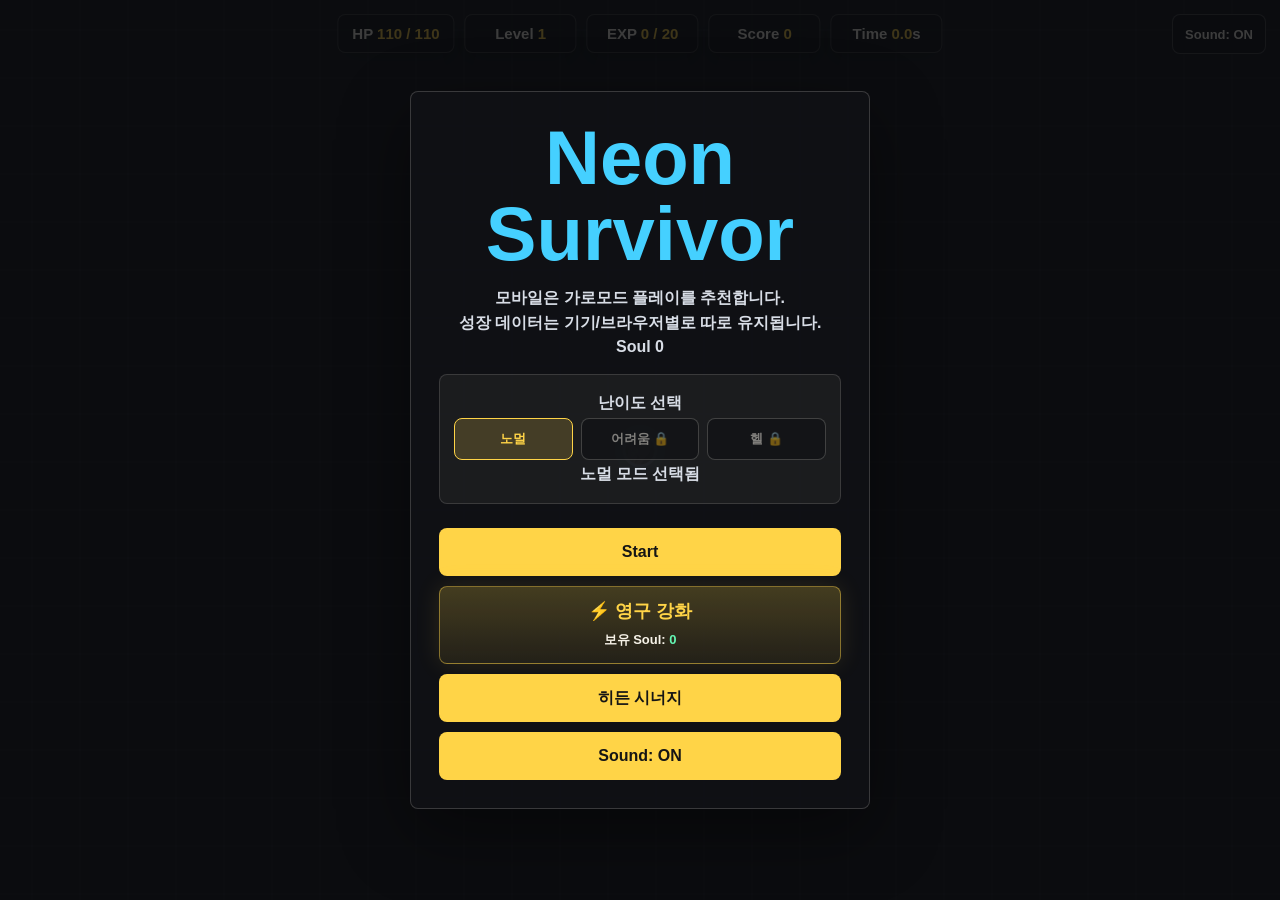
==== commit 2caf4bb2: "가로모드 패치" ====
--- a/index.html
+++ b/index.html
@@ -9,7 +9,6 @@
   <body>
     <main class="game-shell">
       <canvas id="gameCanvas" aria-label="2D survival game screen"></canvas>
-      <p class="mobile-orientation-hint">모바일은 가로모드 플레이를 추천합니다.</p>
 
       <button id="soundHudButton" class="sound-button sound-hud" type="button">Sound: ON</button>
       <button id="pauseButton" class="pause-button hidden" type="button" aria-label="일시정지">⏸</button>
--- a/style.css
+++ b/style.css
@@ -726,7 +726,7 @@
   font-weight: 900;
 }
 
-.permanent-cta {
+.start-actions .permanent-cta {
   display: grid;
   gap: 5px;
   width: 100%;
@@ -739,18 +739,22 @@
   box-shadow: 0 0 24px rgba(255, 212, 71, 0.12);
 }
 
-.permanent-cta span {
+.start-actions .permanent-cta > span {
   color: #ffd447;
   font-size: 18px;
 }
 
-.permanent-cta small {
+.start-actions .permanent-cta small {
   color: #f6f2e8;
   font-size: 13px;
   font-weight: 800;
 }
 
-.permanent-cta em {
+.start-actions .permanent-cta small span {
+  color: #64f7b4;
+}
+
+.start-actions .permanent-cta em {
   justify-self: center;
   padding: 3px 8px;
   border-radius: 999px;
@@ -761,7 +765,7 @@
   font-weight: 900;
 }
 
-.permanent-cta.has-upgrade,
+.start-actions .permanent-cta.has-upgrade,
 .permanent-gameover-button.has-upgrade {
   animation: permanentPulse 1.8s ease-in-out infinite;
 }
@@ -1225,12 +1229,6 @@
     display: block;
   }
 
-  .mobile-orientation-hint {
-    display: block;
-    right: 18px;
-    bottom: max(162px, calc(env(safe-area-inset-bottom) + 162px));
-  }
-
   .hud {
     max-width: calc(100vw - 16px);
   }
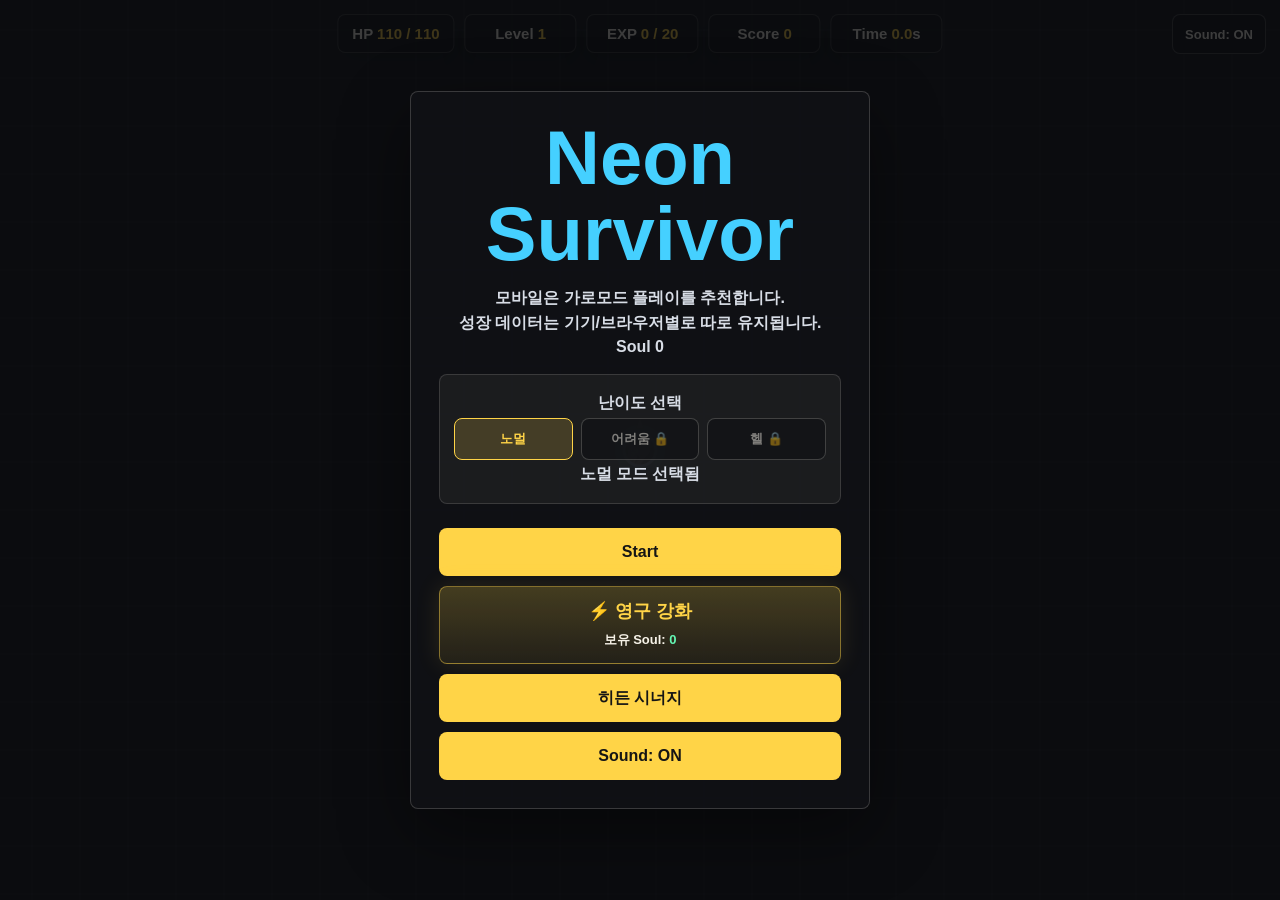
==== commit c8a25a39: "화살표표시" ====
--- a/index.html
+++ b/index.html
@@ -59,15 +59,29 @@
       <section id="pauseScreen" class="pause-screen hidden" aria-live="polite">
         <div class="pause-panel">
           <h1>일시정지</h1>
-          <p>게임이 멈춰 있습니다.</p>
+          <div id="pauseRunStats" class="pause-run-stats"></div>
           <div class="pause-actions">
             <button id="resumeButton" type="button">계속하기</button>
+            <button id="pauseSynergyButton" type="button">히든 시너지</button>
             <button id="pausePermanentButton" type="button">영구 강화 보기</button>
-            <button id="pauseSynergyButton" type="button">히든 시너지</button>
             <button id="pauseSoundButton" type="button">Sound: ON</button>
             <button id="pauseMainMenuButton" class="plain-button" type="button">메인 메뉴</button>
           </div>
-          <p class="save-note">영구 강화 구매는 게임오버 후 또는 메인 메뉴에서 사용할 수 있습니다.</p>
+          <div class="pause-build-scroll">
+            <section class="pause-build-section">
+              <h2>현재 빌드 요약</h2>
+              <div id="pauseBuildSummary" class="pause-summary-grid"></div>
+            </section>
+            <section class="pause-build-section">
+              <h2>보유 증강</h2>
+              <div id="pauseOwnedUpgrades" class="pause-owned-upgrades"></div>
+            </section>
+            <section class="pause-build-section">
+              <h2>활성 시너지</h2>
+              <div id="pauseActiveSynergies" class="pause-active-synergies"></div>
+            </section>
+            <p class="save-note">영구 강화 구매는 게임오버 후 또는 메인 메뉴에서 사용할 수 있습니다.</p>
+          </div>
         </div>
       </section>
 
--- a/style.css
+++ b/style.css
@@ -326,11 +326,24 @@
   text-align: center;
 }
 
+.pause-panel {
+  display: flex;
+  flex-direction: column;
+  width: min(920px, calc(100vw - 28px));
+  max-height: min(780px, calc(100vh - 28px));
+  padding: 22px;
+  text-align: left;
+}
+
 .pause-panel h1,
 .guide-panel h1 {
   margin: 0 0 12px;
   color: #ffd447;
   font-size: clamp(34px, 7vw, 58px);
+}
+
+.pause-panel h1 {
+  text-align: center;
 }
 
 .pause-panel p,
@@ -349,6 +362,11 @@
   margin-top: 18px;
 }
 
+.pause-actions {
+  grid-template-columns: repeat(5, minmax(110px, 1fr));
+  margin: 16px 0;
+}
+
 .pause-actions button,
 .guide-actions button {
   min-height: 48px;
@@ -360,6 +378,138 @@
   cursor: pointer;
   font: inherit;
   font-weight: 900;
+}
+
+.pause-run-stats,
+.pause-summary-grid {
+  display: grid;
+  grid-template-columns: repeat(5, minmax(110px, 1fr));
+  gap: 10px;
+}
+
+.pause-build-scroll {
+  min-height: 0;
+  overflow-y: auto;
+  padding-right: 4px;
+}
+
+.pause-build-section {
+  margin-top: 14px;
+  padding: 14px;
+  border: 1px solid rgba(246, 242, 232, 0.12);
+  border-radius: 8px;
+  background: rgba(25, 30, 38, 0.72);
+}
+
+.pause-build-section h2 {
+  margin: 0 0 10px;
+  color: #f6f2e8;
+  font-size: 18px;
+}
+
+.pause-stat,
+.pause-summary-item {
+  display: grid;
+  gap: 4px;
+  min-height: 58px;
+  padding: 10px;
+  border: 1px solid rgba(246, 242, 232, 0.1);
+  border-radius: 8px;
+  background: rgba(17, 18, 22, 0.62);
+}
+
+.pause-stat span,
+.pause-summary-item span {
+  color: #aeb6c6;
+  font-size: 12px;
+  font-weight: 800;
+}
+
+.pause-stat strong,
+.pause-summary-item strong {
+  color: #ffd447;
+  font-size: 16px;
+}
+
+.pause-upgrade-group {
+  margin-top: 12px;
+}
+
+.pause-upgrade-group:first-child {
+  margin-top: 0;
+}
+
+.pause-upgrade-group h3 {
+  margin: 0 0 8px;
+  color: #8be9ff;
+  font-size: 15px;
+}
+
+.pause-chip-list {
+  display: flex;
+  flex-wrap: wrap;
+  gap: 8px;
+}
+
+.pause-upgrade-chip {
+  display: inline-flex;
+  align-items: center;
+  min-height: 30px;
+  padding: 6px 9px;
+  border: 1px solid rgba(156, 163, 175, 0.42);
+  border-radius: 999px;
+  background: rgba(156, 163, 175, 0.16);
+  color: #f6f2e8;
+  font-size: 13px;
+  font-weight: 900;
+}
+
+.pause-upgrade-chip span {
+  margin-right: 4px;
+  color: #d8dde6;
+}
+
+.pause-upgrade-chip.rarity-rare {
+  border-color: rgba(69, 163, 255, 0.48);
+  background: rgba(69, 163, 255, 0.16);
+}
+
+.pause-upgrade-chip.rarity-epic {
+  border-color: rgba(180, 108, 255, 0.5);
+  background: rgba(180, 108, 255, 0.16);
+}
+
+.pause-upgrade-chip.rarity-legendary {
+  border-color: rgba(255, 212, 71, 0.58);
+  background: rgba(255, 212, 71, 0.18);
+  color: #fff2a8;
+}
+
+.pause-synergy-card {
+  display: grid;
+  gap: 6px;
+  margin-top: 10px;
+  padding: 12px;
+  border: 1px solid rgba(139, 233, 255, 0.2);
+  border-radius: 8px;
+  background: rgba(69, 208, 255, 0.08);
+}
+
+.pause-synergy-card:first-child {
+  margin-top: 0;
+}
+
+.pause-synergy-card strong {
+  color: #8be9ff;
+}
+
+.pause-synergy-card p,
+.pause-empty {
+  margin: 0;
+  color: #d8dde6;
+  font-size: 14px;
+  font-weight: 800;
+  line-height: 1.45;
 }
 
 .synergy-popup-panel {
@@ -1102,7 +1252,7 @@
 }
 
 .hidden {
-  display: none;
+  display: none !important;
 }
 
 @media (max-width: 560px) {
@@ -1202,6 +1352,29 @@
     min-height: 48px;
   }
 
+  .pause-panel {
+    width: calc(100vw - 20px);
+    max-height: calc(100vh - 20px);
+    padding: 16px;
+  }
+
+  .pause-run-stats,
+  .pause-summary-grid {
+    grid-template-columns: repeat(2, minmax(0, 1fr));
+  }
+
+  .pause-actions {
+    grid-template-columns: 1fr;
+  }
+
+  .pause-build-section {
+    padding: 12px;
+  }
+
+  .pause-upgrade-chip {
+    font-size: 12px;
+  }
+
   .sound-hud {
     right: 8px;
     top: auto;
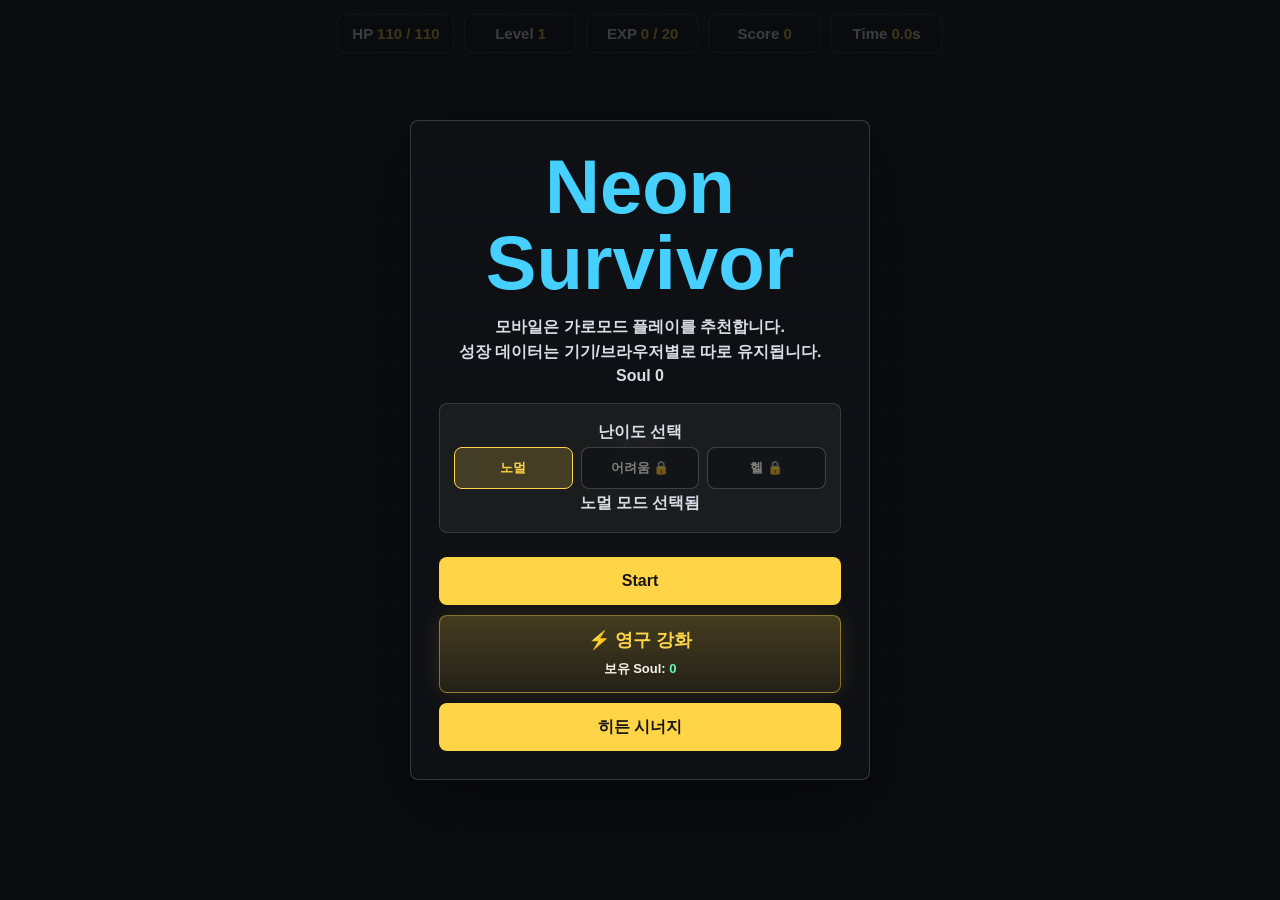
==== commit 256d31b3: "최종점검" ====
--- a/index.html
+++ b/index.html
@@ -10,7 +10,6 @@
     <main class="game-shell">
       <canvas id="gameCanvas" aria-label="2D survival game screen"></canvas>
 
-      <button id="soundHudButton" class="sound-button sound-hud" type="button">Sound: ON</button>
       <button id="pauseButton" class="pause-button hidden" type="button" aria-label="일시정지">⏸</button>
 
       <section id="startScreen" class="start-screen" aria-live="polite">
@@ -36,7 +35,6 @@
               <em id="startPermanentBadge" class="hidden">강화 가능!</em>
             </button>
             <button id="openSynergyCollectionButton" type="button">히든 시너지</button>
-            <button id="soundStartButton" class="sound-button" type="button">Sound: ON</button>
           </div>
         </div>
       </section>
@@ -67,18 +65,24 @@
             <button id="pauseSoundButton" type="button">Sound: ON</button>
             <button id="pauseMainMenuButton" class="plain-button" type="button">메인 메뉴</button>
           </div>
+          <div class="pause-tabs" role="tablist" aria-label="일시정지 정보 탭">
+            <button class="pause-tab is-active" type="button" data-pause-tab="summary">요약</button>
+            <button class="pause-tab" type="button" data-pause-tab="upgrades">증강</button>
+            <button class="pause-tab" type="button" data-pause-tab="synergies">시너지</button>
+          </div>
           <div class="pause-build-scroll">
-            <section class="pause-build-section">
+            <section class="pause-build-section pause-tab-panel is-active" data-pause-tab-panel="summary">
               <h2>현재 빌드 요약</h2>
               <div id="pauseBuildSummary" class="pause-summary-grid"></div>
             </section>
-            <section class="pause-build-section">
+            <section class="pause-build-section pause-tab-panel" data-pause-tab-panel="upgrades">
               <h2>보유 증강</h2>
               <div id="pauseOwnedUpgrades" class="pause-owned-upgrades"></div>
             </section>
-            <section class="pause-build-section">
+            <section class="pause-build-section pause-tab-panel" data-pause-tab-panel="synergies">
               <h2>활성 시너지</h2>
               <div id="pauseActiveSynergies" class="pause-active-synergies"></div>
+              <button id="pauseSynergyTabButton" class="pause-tab-action" type="button">히든 시너지 도감 열기</button>
             </section>
             <p class="save-note">영구 강화 구매는 게임오버 후 또는 메인 메뉴에서 사용할 수 있습니다.</p>
           </div>
@@ -172,6 +176,17 @@
         </div>
       </section>
 
+      <section id="returnMenuConfirmScreen" class="confirm-screen hidden" aria-live="polite">
+        <div class="confirm-panel">
+          <h1>메인 메뉴로 이동할까요?</h1>
+          <p>현재 진행 중인 판은 종료되지만, 지금까지 획득한 Soul은 저장됩니다.</p>
+          <div class="confirm-actions">
+            <button id="confirmReturnMenuButton" type="button">나가기</button>
+            <button id="cancelReturnMenuButton" class="plain-button" type="button">취소</button>
+          </div>
+        </div>
+      </section>
+
       <div id="joystick" class="joystick" aria-label="mobile movement joystick">
         <div id="joystickKnob" class="joystick-knob"></div>
       </div>
--- a/style.css
+++ b/style.css
@@ -154,7 +154,8 @@
 .synergy-popup,
 .synergy-collection,
 .pause-screen,
-.guide-screen {
+.guide-screen,
+.confirm-screen {
   position: absolute;
   inset: 0;
   z-index: 44;
@@ -173,13 +174,61 @@
   z-index: 49;
 }
 
-.start-panel {
+.confirm-screen {
+  z-index: 50;
+}
+
+.start-panel,
+.confirm-panel {
   width: min(460px, calc(100vw - 32px));
   padding: 28px;
   border: 1px solid rgba(246, 242, 232, 0.18);
   border-radius: 8px;
   background: rgba(17, 18, 22, 0.88);
   box-shadow: 0 24px 70px rgba(0, 0, 0, 0.42);
+}
+
+.confirm-panel {
+  text-align: center;
+}
+
+.confirm-panel h1 {
+  margin: 0 0 12px;
+  color: #ffd447;
+  font-size: clamp(26px, 6vw, 40px);
+  line-height: 1.1;
+}
+
+.confirm-panel p {
+  margin: 0 0 18px;
+  color: #d8dde6;
+  font-size: 15px;
+  font-weight: 800;
+  line-height: 1.5;
+}
+
+.confirm-actions {
+  display: grid;
+  grid-template-columns: repeat(2, minmax(0, 1fr));
+  gap: 10px;
+}
+
+.confirm-actions button {
+  min-height: 48px;
+  padding: 12px 16px;
+  border: 0;
+  border-radius: 8px;
+  background: #ffd447;
+  color: #151515;
+  cursor: pointer;
+  font: inherit;
+  font-weight: 900;
+}
+
+.confirm-actions .plain-button {
+  border: 1px solid rgba(246, 242, 232, 0.18);
+  background: rgba(246, 242, 232, 0.08);
+  color: #f6f2e8;
 }
 
 .result-panel {
@@ -388,9 +437,28 @@
 }
 
 .pause-build-scroll {
+  flex: 1;
   min-height: 0;
   overflow-y: auto;
   padding-right: 4px;
+}
+
+.pause-tabs {
+  display: none;
+}
+
+.pause-tab-action {
+  display: none;
+  min-height: 42px;
+  margin-top: 12px;
+  padding: 9px 12px;
+  border: 1px solid rgba(139, 233, 255, 0.28);
+  border-radius: 8px;
+  background: rgba(69, 208, 255, 0.12);
+  color: #f6f2e8;
+  cursor: pointer;
+  font: inherit;
+  font-weight: 900;
 }
 
 .pause-build-section {
@@ -863,8 +931,7 @@
   margin-top: 24px;
 }
 
-.start-actions button,
-.sound-button {
+.start-actions button {
   min-height: 48px;
   padding: 12px 18px;
   border: 0;
@@ -926,22 +993,6 @@
   box-shadow: 0 0 24px rgba(255, 212, 71, 0.16);
 }
 
-.sound-button {
-  border: 1px solid rgba(246, 242, 232, 0.24);
-  background: rgba(17, 18, 22, 0.78);
-  color: #f6f2e8;
-}
-
-.sound-hud {
-  position: absolute;
-  right: 14px;
-  top: 14px;
-  z-index: 21;
-  min-height: 40px;
-  padding: 8px 12px;
-  font-size: 13px;
-}
-
 .pause-button {
   position: absolute;
   right: 14px;
@@ -960,11 +1011,6 @@
 }
 
 .pause-button.is-paused {
-  border-color: #ffd447;
-  color: #ffd447;
-}
-
-.sound-button:hover {
   border-color: #ffd447;
   color: #ffd447;
 }
@@ -1265,6 +1311,7 @@
   .hud-item {
     min-width: 0;
     flex: 1;
+    flex-basis: calc(33.333% - 6px);
     padding: 8px 6px;
     font-size: 13px;
   }
@@ -1292,8 +1339,7 @@
     grid-template-columns: 1fr;
   }
 
-  .start-actions button,
-  .sound-button {
+  .start-actions button {
     width: 100%;
   }
 
@@ -1352,44 +1398,6 @@
     min-height: 48px;
   }
 
-  .pause-panel {
-    width: calc(100vw - 20px);
-    max-height: calc(100vh - 20px);
-    padding: 16px;
-  }
-
-  .pause-run-stats,
-  .pause-summary-grid {
-    grid-template-columns: repeat(2, minmax(0, 1fr));
-  }
-
-  .pause-actions {
-    grid-template-columns: 1fr;
-  }
-
-  .pause-build-section {
-    padding: 12px;
-  }
-
-  .pause-upgrade-chip {
-    font-size: 12px;
-  }
-
-  .sound-hud {
-    right: 8px;
-    top: auto;
-    bottom: max(162px, calc(env(safe-area-inset-bottom) + 162px));
-    width: auto;
-  }
-
-  .pause-button {
-    right: 8px;
-    top: 8px;
-    width: 48px;
-    height: 48px;
-  }
-
-  .pause-panel,
   .guide-panel {
     max-height: calc(100vh - 28px);
     overflow-y: auto;
@@ -1489,4 +1497,138 @@
   .synergy-card p {
     font-size: 12px;
   }
-}
+
+  .hud {
+    top: 8px;
+    width: calc(100vw - 16px);
+    max-width: calc(100vw - 16px);
+    gap: 6px;
+  }
+
+  .hud-item {
+    min-width: 0;
+    flex: 1 1 calc(33.333% - 6px);
+    padding: 8px 6px;
+    font-size: 13px;
+  }
+
+  .pause-button {
+    right: 10px;
+    top: max(96px, calc(env(safe-area-inset-top) + 96px));
+    width: 46px;
+    height: 46px;
+  }
+
+  .pause-panel {
+    width: calc(100vw - 20px);
+    height: min(85vh, calc(100vh - 20px));
+    height: min(85dvh, calc(100dvh - 20px));
+    max-height: min(85vh, calc(100vh - 20px));
+    max-height: min(85dvh, calc(100dvh - 20px));
+    overflow: hidden;
+    padding: 14px;
+  }
+
+  .pause-panel h1 {
+    margin-bottom: 8px;
+    font-size: clamp(28px, 7vw, 38px);
+  }
+
+  .pause-run-stats,
+  .pause-summary-grid {
+    grid-template-columns: repeat(2, minmax(0, 1fr));
+    gap: 7px;
+  }
+
+  .pause-actions {
+    grid-template-columns: repeat(2, minmax(0, 1fr));
+    gap: 8px;
+    margin: 10px 0;
+  }
+
+  .pause-actions button {
+    min-height: 44px;
+    padding: 8px 10px;
+    font-size: 13px;
+  }
+
+  .pause-actions button:first-child {
+    grid-column: 1 / -1;
+    min-height: 46px;
+    font-size: 15px;
+  }
+
+  .pause-tabs {
+    display: grid;
+    grid-template-columns: repeat(3, minmax(0, 1fr));
+    flex-shrink: 0;
+    gap: 6px;
+    margin-bottom: 10px;
+  }
+
+  .pause-tab {
+    min-height: 42px;
+    border: 1px solid rgba(246, 242, 232, 0.16);
+    border-radius: 8px;
+    background: rgba(17, 18, 22, 0.76);
+    color: #d8dde6;
+    cursor: pointer;
+    font: inherit;
+    font-size: 13px;
+    font-weight: 900;
+  }
+
+  .pause-tab.is-active {
+    border-color: #ffd447;
+    background: rgba(255, 212, 71, 0.18);
+    color: #ffd447;
+  }
+
+  .pause-tab-action {
+    display: inline-flex;
+    align-items: center;
+    justify-content: center;
+  }
+
+  .pause-build-scroll {
+    flex: 1;
+    min-height: 45vh;
+    min-height: 45dvh;
+    overflow-y: auto;
+    padding-right: 2px;
+  }
+
+  .pause-tab-panel {
+    display: none;
+  }
+
+  .pause-tab-panel.is-active {
+    display: block;
+  }
+
+  .pause-build-section {
+    margin-top: 0;
+    padding: 12px;
+  }
+
+  .pause-build-section h2 {
+    font-size: 17px;
+  }
+
+  .pause-stat,
+  .pause-summary-item {
+    min-height: 50px;
+    padding: 8px;
+  }
+
+  .pause-stat strong,
+  .pause-summary-item strong {
+    font-size: 15px;
+  }
+
+  .pause-upgrade-chip {
+    min-height: 34px;
+    padding: 7px 10px;
+    font-size: 12px;
+  }
+}
